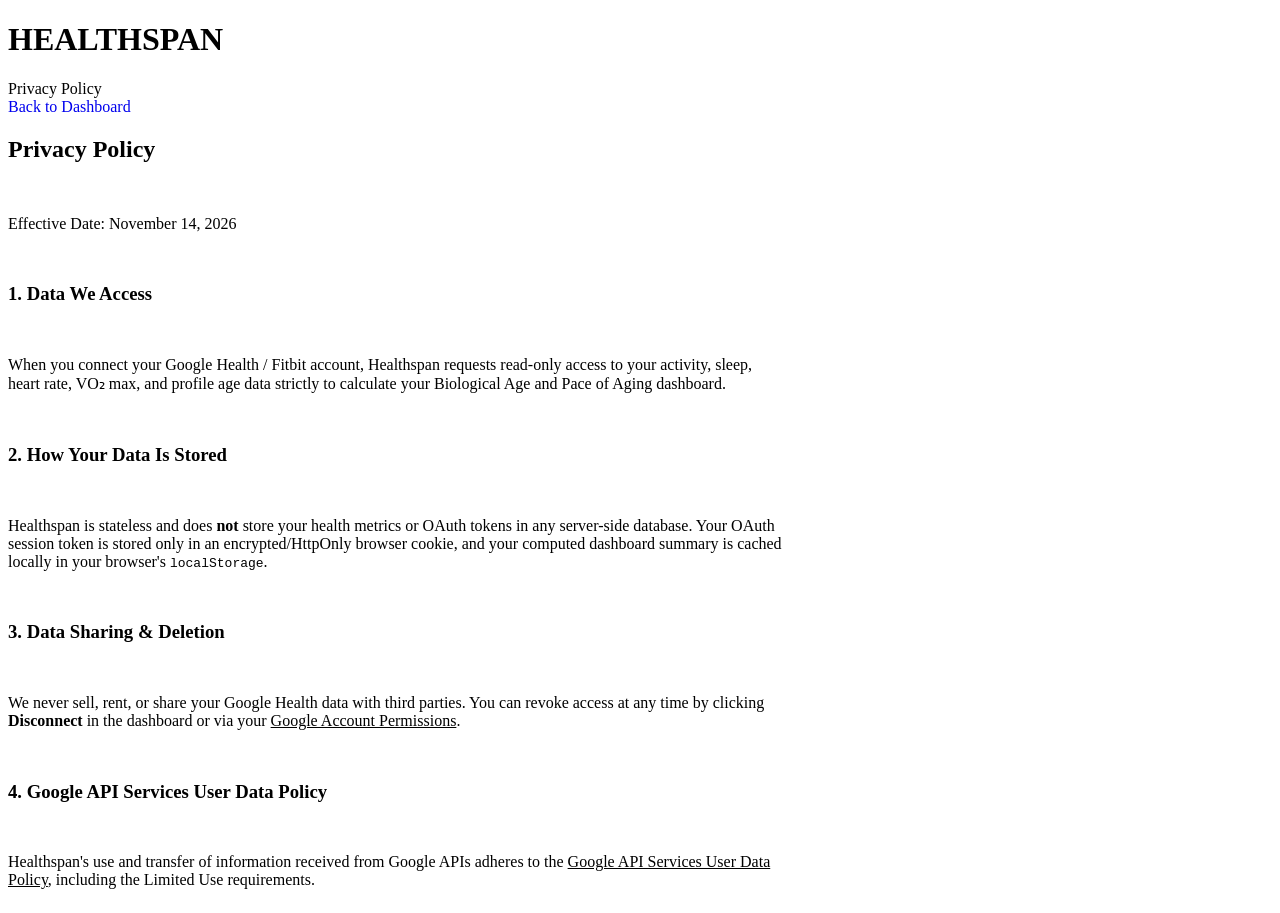
==== public/privacy.html @ 3b676328 "Support public one-click OAuth via Vercel env vars and add /privacy page" ====
<!DOCTYPE html>
<html lang="en">
<head>
  <meta charset="UTF-8" />
  <meta name="viewport" content="width=device-width, initial-scale=1.0" />
  <title>Privacy Policy — Healthspan Dashboard</title>
  <link rel="stylesheet" href="/styles.css" />
</head>
<body>
  <div class="app-shell" style="max-width: 780px;">
    <header class="topbar">
      <div class="brand">
        <div class="brand-dot"></div>
        <div>
          <h1>HEALTHSPAN</h1>
          <span class="subtitle">Privacy Policy</span>
        </div>
      </div>
      <a href="/" class="btn btn-secondary" style="text-decoration:none;">Back to Dashboard</a>
    </header>

    <div class="card" style="display:flex; flex-direction:column; gap:16px;">
      <h2>Privacy Policy</h2>
      <p style="color:var(--muted);">Effective Date: November 14, 2026</p>

      <h3>1. Data We Access</h3>
      <p style="color:var(--muted);">
        When you connect your Google Health / Fitbit account, Healthspan requests read-only access to your activity,
        sleep, heart rate, VO₂ max, and profile age data strictly to calculate your Biological Age and Pace of Aging dashboard.
      </p>

      <h3>2. How Your Data Is Stored</h3>
      <p style="color:var(--muted);">
        Healthspan is stateless and does <strong>not</strong> store your health metrics or OAuth tokens in any server-side database.
        Your OAuth session token is stored only in an encrypted/HttpOnly browser cookie, and your computed dashboard
        summary is cached locally in your browser's <code>localStorage</code>.
      </p>

      <h3>3. Data Sharing &amp; Deletion</h3>
      <p style="color:var(--muted);">
        We never sell, rent, or share your Google Health data with third parties. You can revoke access at any time
        by clicking <strong>Disconnect</strong> in the dashboard or via your
        <a href="https://myaccount.google.com/permissions" target="_blank" rel="noopener" style="color:var(--emerald);">Google Account Permissions</a>.
      </p>

      <h3>4. Google API Services User Data Policy</h3>
      <p style="color:var(--muted);">
        Healthspan's use and transfer of information received from Google APIs adheres to the
        <a href="https://developers.google.com/terms/api-services-user-data-policy" target="_blank" rel="noopener" style="color:var(--emerald);">Google API Services User Data Policy</a>,
        including the Limited Use requirements.
      </p>
    </div>
  </div>
</body>
</html>
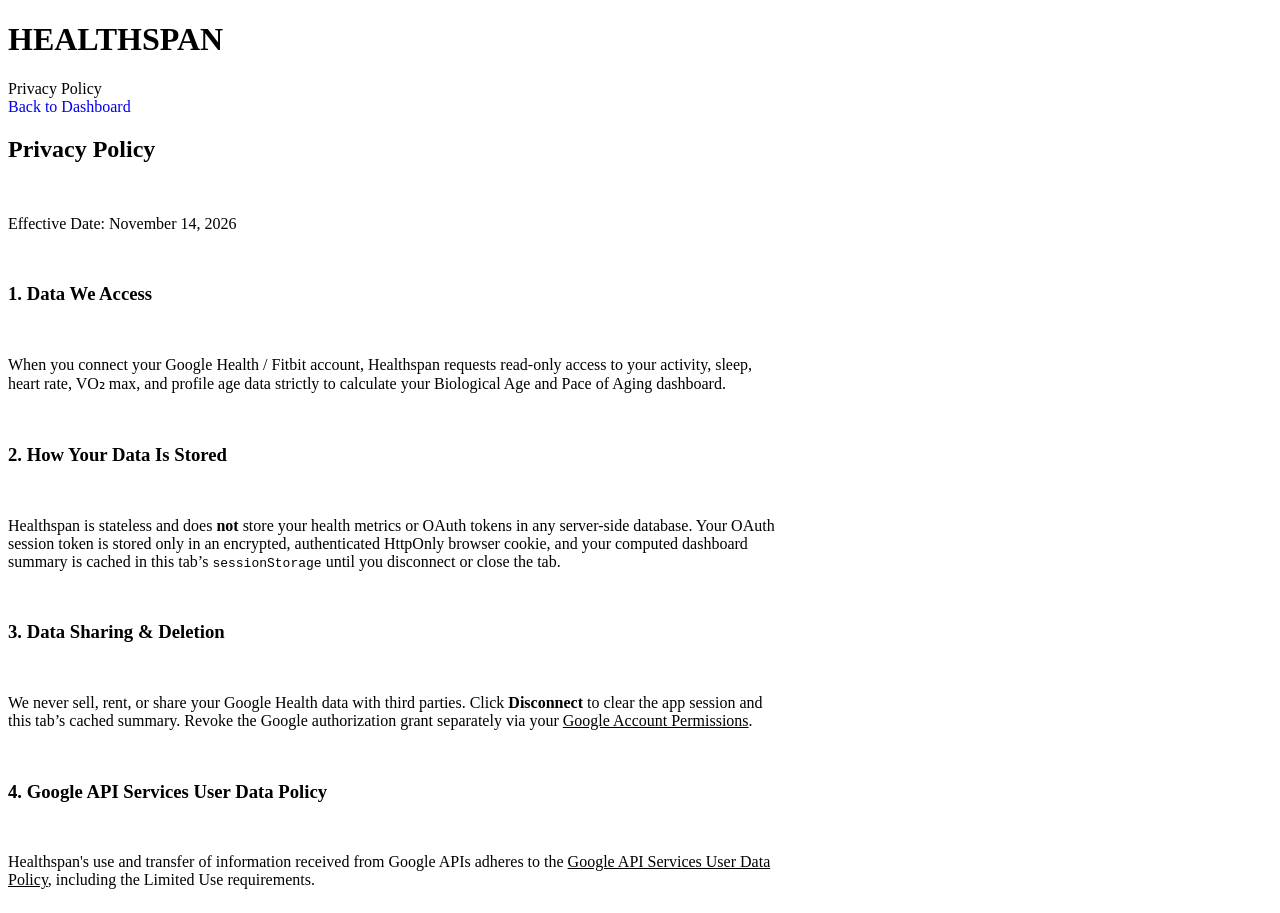
==== commit 381efdbd: "Fix Google Health normalization, incomplete scoring, and OAuth session security" ====
--- a/public/privacy.html
+++ b/public/privacy.html
@@ -32,14 +32,14 @@
       <h3>2. How Your Data Is Stored</h3>
       <p style="color:var(--muted);">
         Healthspan is stateless and does <strong>not</strong> store your health metrics or OAuth tokens in any server-side database.
-        Your OAuth session token is stored only in an encrypted/HttpOnly browser cookie, and your computed dashboard
-        summary is cached locally in your browser's <code>localStorage</code>.
+        Your OAuth session token is stored only in an encrypted, authenticated HttpOnly browser cookie, and your computed dashboard
+        summary is cached in this tab’s <code>sessionStorage</code> until you disconnect or close the tab.
       </p>
 
       <h3>3. Data Sharing &amp; Deletion</h3>
       <p style="color:var(--muted);">
-        We never sell, rent, or share your Google Health data with third parties. You can revoke access at any time
-        by clicking <strong>Disconnect</strong> in the dashboard or via your
+        We never sell, rent, or share your Google Health data with third parties. Click <strong>Disconnect</strong> to clear the app session and this tab’s cached summary.
+        Revoke the Google authorization grant separately via your
         <a href="https://myaccount.google.com/permissions" target="_blank" rel="noopener" style="color:var(--emerald);">Google Account Permissions</a>.
       </p>
 
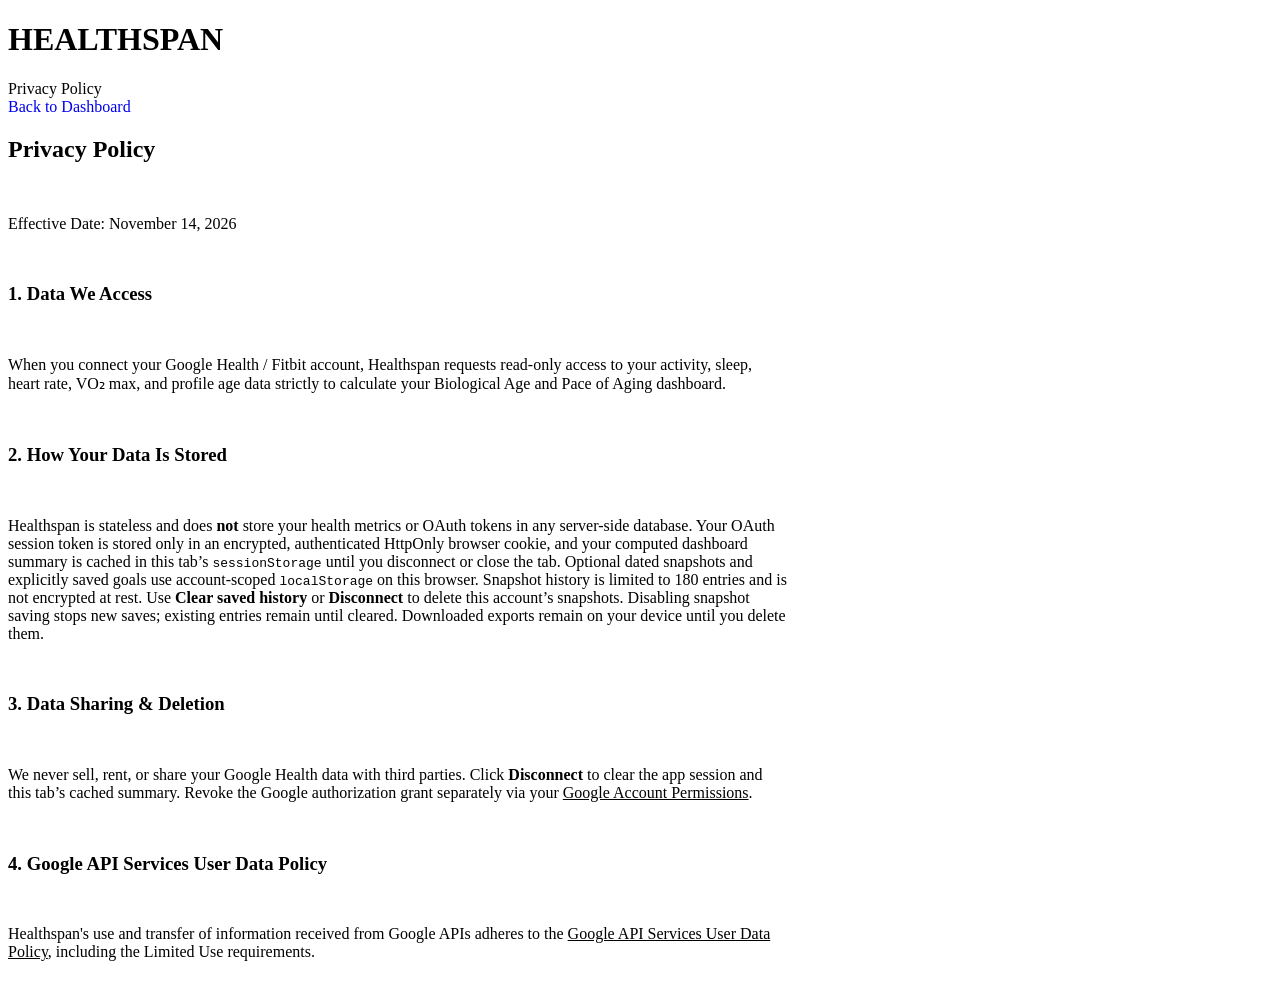
==== commit 7816d4bf: "Add sourced wellness comparisons, coverage calendars, goals, and opt-in history" ====
--- a/public/privacy.html
+++ b/public/privacy.html
@@ -33,7 +33,7 @@
       <p style="color:var(--muted);">
         Healthspan is stateless and does <strong>not</strong> store your health metrics or OAuth tokens in any server-side database.
         Your OAuth session token is stored only in an encrypted, authenticated HttpOnly browser cookie, and your computed dashboard
-        summary is cached in this tab’s <code>sessionStorage</code> until you disconnect or close the tab.
+        summary is cached in this tab’s <code>sessionStorage</code> until you disconnect or close the tab. Optional dated snapshots and explicitly saved goals use account-scoped <code>localStorage</code> on this browser. Snapshot history is limited to 180 entries and is not encrypted at rest. Use <strong>Clear saved history</strong> or <strong>Disconnect</strong> to delete this account’s snapshots. Disabling snapshot saving stops new saves; existing entries remain until cleared. Downloaded exports remain on your device until you delete them.
       </p>
 
       <h3>3. Data Sharing &amp; Deletion</h3>
